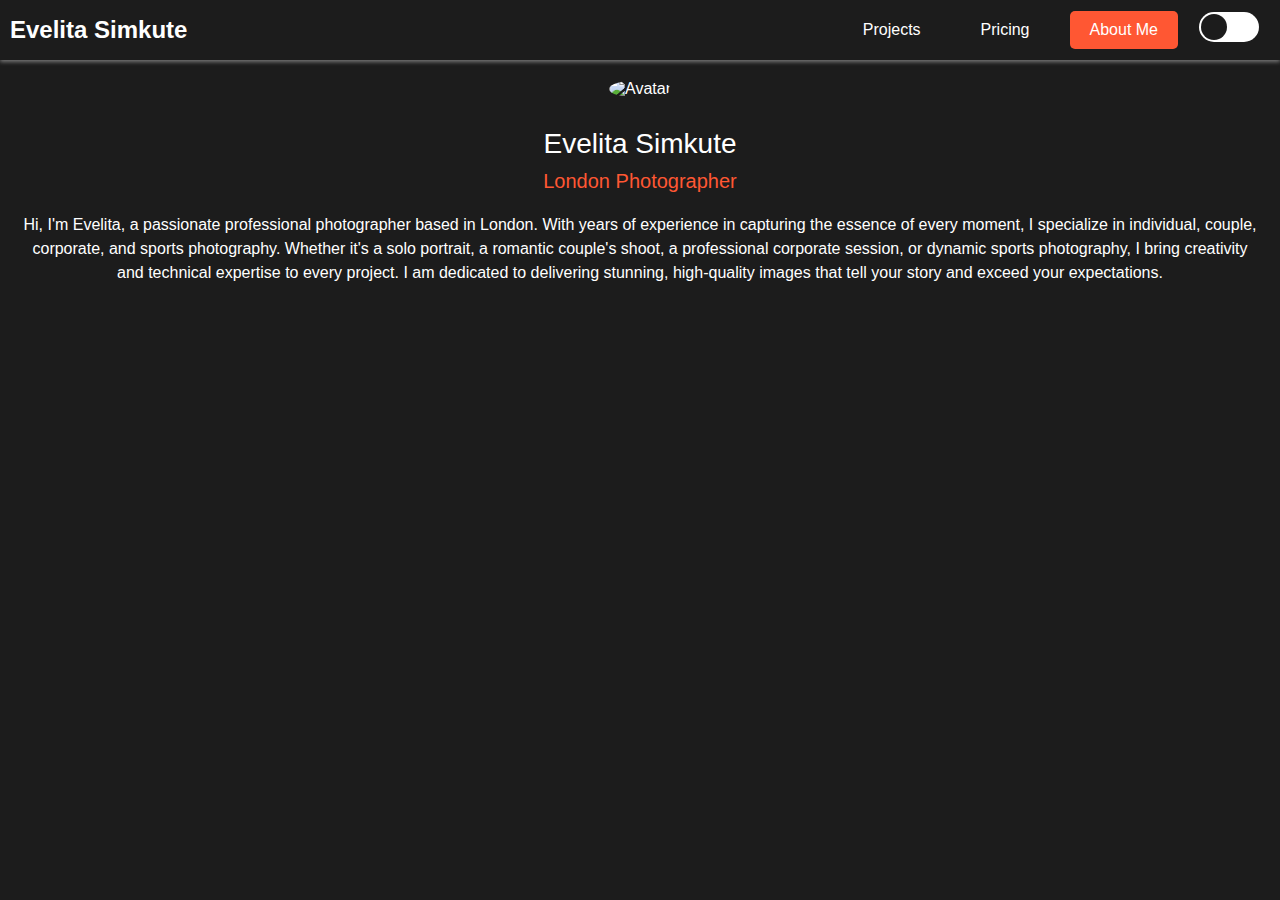
==== about.html @ 7669d616 "initial commit" ====
<!DOCTYPE html>
<html lang="en">
  <head>
    <meta charset="UTF-8" />
    <meta name="viewport" content="width=device-width, initial-scale=1.0" />
    <title>About Me</title>
    <link rel="stylesheet" href="style.css" />
  </head>
  <body>
    <script src="preload.js"></script>
    <nav class="navbar">
      <div class="logo">Evelita Simkute</div>
      <div class="nav-links">
        <a href="/">Projects</a>
        <a href="/pricing">Pricing</a>
        <a href="/about" class="active">About Me</a>
        <div class="toggle-container">
          <div class="toggle-button" id="themeToggle"></div>
        </div>
      </div>
    </nav>
    <div class="about-me-container">
      <div class="about-me">
        <img
          src="https://via.placeholder.com/150"
          alt="Avatar"
          class="avatar"
        />
        <div class="title">Evelita Simkute</div>
        <div class="subtitle">London Photographer</div>
        <div class="description">
          Hi, I'm Evelita, a passionate professional photographer based in
          London. With years of experience in capturing the essence of every
          moment, I specialize in individual, couple, corporate, and sports
          photography. Whether it's a solo portrait, a romantic couple's shoot,
          a professional corporate session, or dynamic sports photography, I
          bring creativity and technical expertise to every project. I am
          dedicated to delivering stunning, high-quality images that tell your
          story and exceed your expectations.
        </div>
      </div>
    </div>
  </body>
</html>
---- style.css ----
@keyframes fadeIn {
  from {
    opacity: 0 !important;
  }
  to {
    opacity: 1 !important;
  }
}

/* create an animation for growth from the center of the screen and fading in */
@keyframes growAndPop {
  from {
    scale: 0;
  }
  to {
    scale: 1;
  }
}

body {
  --white: #fff;
  --black: #1c1c1c;
  --faded: rgba(0, 0, 0, 0.4);
  --shadow: rgba(255, 255, 255, 0.4);
  overflow: hidden;
  margin: 0;
  position: relative;
  top: 0;
  left: 0;
  height: 100vh;
  width: 100vw;
  font-family: Arial, Helvetica, sans-serif;
  background: var(--black);
}

.toggle-container {
  display: flex;
  justify-content: center;
  align-items: center;
  border: var(--black) 1px solid;
  border-radius: 50px;
  height: 30px;
}

.toggle-button {
  width: 60px;
  height: 30px;
  background: var(--white);
  border-radius: 15px;
  position: relative;
  cursor: pointer;
  transition: background-color 0.5s ease;
}

.toggle-button::after {
  content: "";
  width: 26px;
  height: 26px;
  background: var(--black);
  border-radius: 50%;
  position: absolute;
  top: 2px;
  left: 2px;
  transition: left 0.5s ease, background-color 0.5s ease;
}

body.light-mode {
  --white: #1c1c1c;
  --black: #fff;
  --faded: rgba(255, 255, 255, 0.8);
  --shadow: rgba(0, 0, 0, 0.8);
}

body.light-mode .toggle-button {
  background: var(--white);
}

body.light-mode .toggle-button::after {
  left: 32px;
  background: var(--black);
}

/* 
.cm-slider__wrapper {
  overflow-x: scroll;
} */

.cm-slider {
  display: flex;
  gap: 5vmin;
  user-select: none;
}

.cm-slider__image {
  min-width: 45vmin;
  max-width: 45vmin;
  height: 65vmin;
  object-fit: cover;
  object-position: center center;
  transition: transform 0.3s ease;
}

.cm-slider__text {
  display: none;
  padding: 40px 0;
}

.cm-slider__text .heading {
  color: var(--white);
  width: 100%;
  margin-bottom: 1em;
}

.cm-slider__text .subheading {
  width: 100%;
  margin-bottom: 0.5em;
}

.cm-slider__text .icon-close {
  position: absolute;
  top: 10px;
  right: 10px;
  cursor: pointer;
}

.cm-slider__text img {
  padding: 10px;
  border-radius: 40px;
  max-width: 400px;
}

.cm-slider__item.expanded {
  width: 100vw;
  min-width: 100vw !important;
  height: 100vh;
  z-index: 1000;
  position: fixed;
  transform: translate(-50%, -50%) !important;
  top: 50%;
  left: 50%;
  overflow: visible;
  background: var(--black);
  animation: fadeIn 0.5s ease !important;
  /* transform: translate(-50%, -50%) scale(1) !important; */
  /* transform-origin: center !important; */
}

.cm-slider__item.expanded .cm-slider__image {
  min-width: 100%;
  min-height: 100%;
  object-fit: cover;
  object-position: center center;
  top: 0;
  left: 0;
  transform: translate(0%, 0%);
}
.cm-slider__item.expanded .cm-slider__text {
  display: block;
  position: absolute;
  top: 0;
  left: 0;
  width: 100vw;
  height: calc(100vh - 80px);
  background: var(--faded);
  color: var(--white);
  display: flex;
  align-items: center;
  flex-wrap: wrap;
  justify-content: center;
  font-size: 2em;
  text-align: center;
  overflow-y: scroll;
  /* hide the scrollbars */
  scrollbar-width: none;
  -ms-overflow-style: none;
}

.cm-slider__item {
  position: relative;
  cursor: pointer;
  /* transition: all 0.5s ease; */
}

.cm-slider__child-image,
.cm-slider__child {
  display: none;
}

.cm-slider__item.expanded .cm-slider__child-image {
  display: block;
  position: absolute;
  top: 50%;
  left: 50%;
  transform: translate(-50%, -50%);
  max-width: 90%;
  max-height: 90%;
  object-fit: contain;
  object-position: center center;
}

.cm-slider__item.expanded .cm-slider__child {
  display: block;
}

.child-image {
  width: 40%;
  min-width: 300px;
}

@media (hover: hover) {
  .cm-slider {
    position: absolute;
    top: 50%;
    left: 50%;
    transform: translate(0%, -50%);
  }
  .cm-slider__image {
    object-position: 0% center;
  }
}

@media (hover: none) {
  .cm-slider > :last-child {
    display: flex;
  }
  .cm-slider > :last-child::after {
    content: "";
    flex: 0 0 5vmin;
  }
  .cm-slider__wrapper {
    overflow-x: scroll;
    padding: 5vmin 0;
    width: 100vw !important;
    max-width: 100vw !important;
    margin-left: calc(-50vw + 50%) !important;
    margin-right: calc(-50vw + 50%) !important;
  }

  .cm-slider {
    flex-direction: column;
    justify-content: center;
    overflow: scroll;
    max-height: calc(100vh - 5vmin);
  }

  .cm-slider__item {
    display: flex !important;
    flex-direction: column;
    align-items: center;
  }

  .cm-slider__image {
    min-width: 65vmin;
    max-width: 65vmin;
  }
}

.black-background {
  background: var(--black);
  position: fixed;
  top: 0;
  left: 0;
  width: 100vw;
  height: 100vh;
  z-index: 0;
}

.pricing-table {
  display: flex;
  justify-content: center;
  gap: 20px;
  padding: 20px 0;
  margin-top: 80px;
}

.pricing-plan {
  background: var(--black);
  color: var(--white);
  padding: 20px;
  border-radius: 10px;
  text-align: center;
  width: 300px;
  box-shadow: 0 4px 8px var(--shadow);
  transition: transform 0.3s ease, box-shadow 0.3s ease;
}

.pricing-plan:hover {
  transform: scale(1.05);
  box-shadow: 0 8px 16px var(--shadow);
}

.pricing-plan h2 {
  margin-top: 0;
  font-size: 24px;
}

.price {
  font-size: 36px;
  margin: 10px 0;
}

.price small {
  font-size: 16px;
}

.features {
  list-style: none;
  padding: 0;
  margin: 20px 0;
}

.features li {
  margin: 10px 0;
  font-size: 18px;
}

.signup-button {
  display: inline-block;
  padding: 10px 20px;
  border-radius: 5px;
  background-color: #ff5733;
  color: var(--white);
  text-decoration: none;
  transition: background-color 0.3s ease;
}

.signup-button:hover {
  background-color: #e64a19;
}

.about-me-container {
  display: flex;
  justify-content: center;
  align-items: flex-start;
  width: 100%;
  height: calc(100vh - 60px);
  padding: 20px;
  box-sizing: border-box;
}

.about-me {
  text-align: center;
  color: var(--white);
}

.avatar {
  border-radius: 50%;
  width: 150px;
  height: 150px;
  margin-bottom: 20px;
}

.title {
  font-size: 28px;
  margin: 10px 0;
}

.subtitle {
  font-size: 20px;
  color: #ff5733;
  margin: 10px 0;
}

.description {
  font-size: 16px;
  margin: 20px 0;
  line-height: 1.5;
}

.navbar {
  display: flex;
  justify-content: space-between;
  align-items: center;
  height: 60px;
  background-color: var(--black);
  box-shadow: 0 2px 4px var(--shadow);
}

.navbar a {
  color: var(--white);
  text-decoration: none;
  padding: 10px 20px;
  transition: background-color 0.3s ease;
  border-radius: 5px;
}

.navbar a:hover,
.navbar a.active {
  background-color: #ff5733;
}

.navbar .logo {
  font-size: 24px;
  font-weight: bold;
  padding-left: 10px;
  color: var(--white);
}

.navbar .nav-links {
  display: flex;
  gap: 20px;
  padding-right: 20px;
}

@media (max-width: 768px) {
  .about-me-container {
    flex-direction: column;
    padding: 20px;
    height: auto;
    box-shadow: none;
  }

  .about-me {
    width: 100%;
  }

  .pricing-table {
    flex-direction: column;
    align-items: center;
    overflow-y: scroll;
    margin-top: 0;
  }

  .navbar .logo {
    display: none;
  }

  .navbar .nav-links {
    align-items: center;
    scale: 0.8;
    width: 100vw;
  }

  .navbar .nav-links > * {
    width: 25%;
  }
}
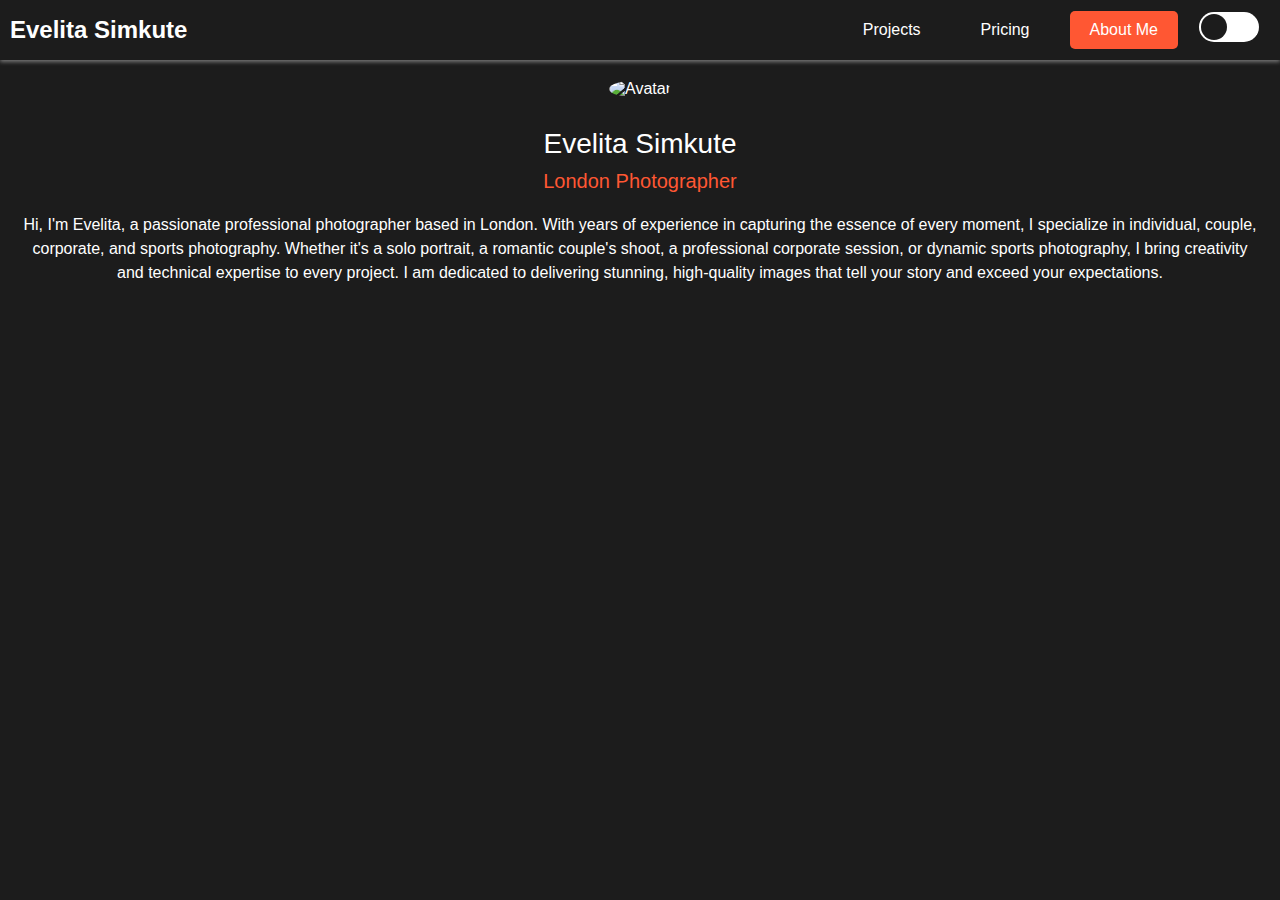
==== commit d1656592: "projects" ====
--- a/about.html
+++ b/about.html
@@ -3,7 +3,7 @@
   <head>
     <meta charset="UTF-8" />
     <meta name="viewport" content="width=device-width, initial-scale=1.0" />
-    <title>About Me</title>
+    <title>Heartsync Photography</title>
     <link rel="stylesheet" href="style.css" />
   </head>
   <body>
@@ -11,7 +11,7 @@
     <nav class="navbar">
       <div class="logo">Evelita Simkute</div>
       <div class="nav-links">
-        <a href="/">Projects</a>
+        <a href="/projects">Projects</a>
         <a href="/pricing">Pricing</a>
         <a href="/about" class="active">About Me</a>
         <div class="toggle-container">
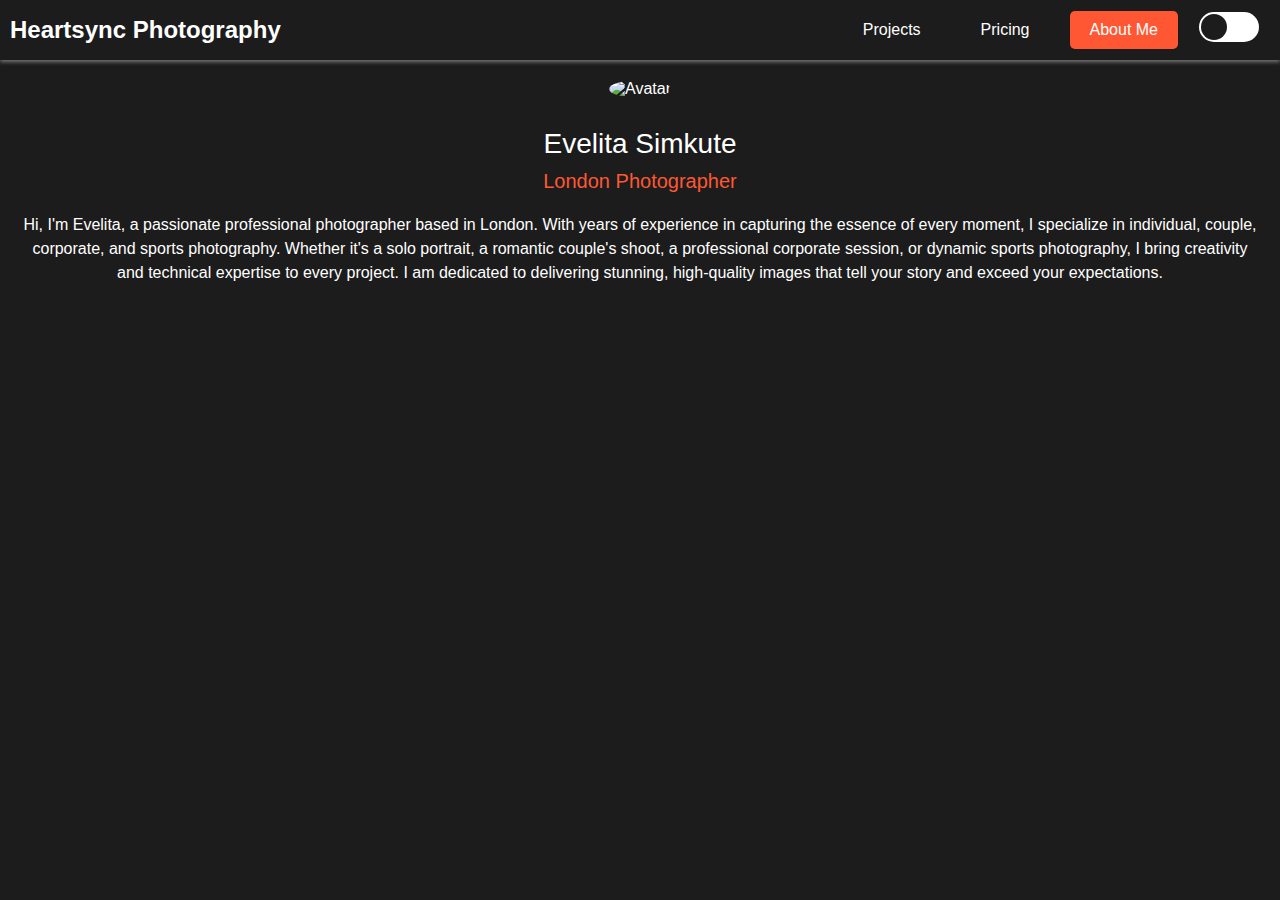
==== commit c6f9c588: "<div class="logo">Evelita Simkute</div>" ====
--- a/about.html
+++ b/about.html
@@ -9,7 +9,7 @@
   <body>
     <script src="preload.js"></script>
     <nav class="navbar">
-      <div class="logo">Evelita Simkute</div>
+      <div class="logo">Heartsync Photography</div>
       <div class="nav-links">
         <a href="/projects">Projects</a>
         <a href="/pricing">Pricing</a>
